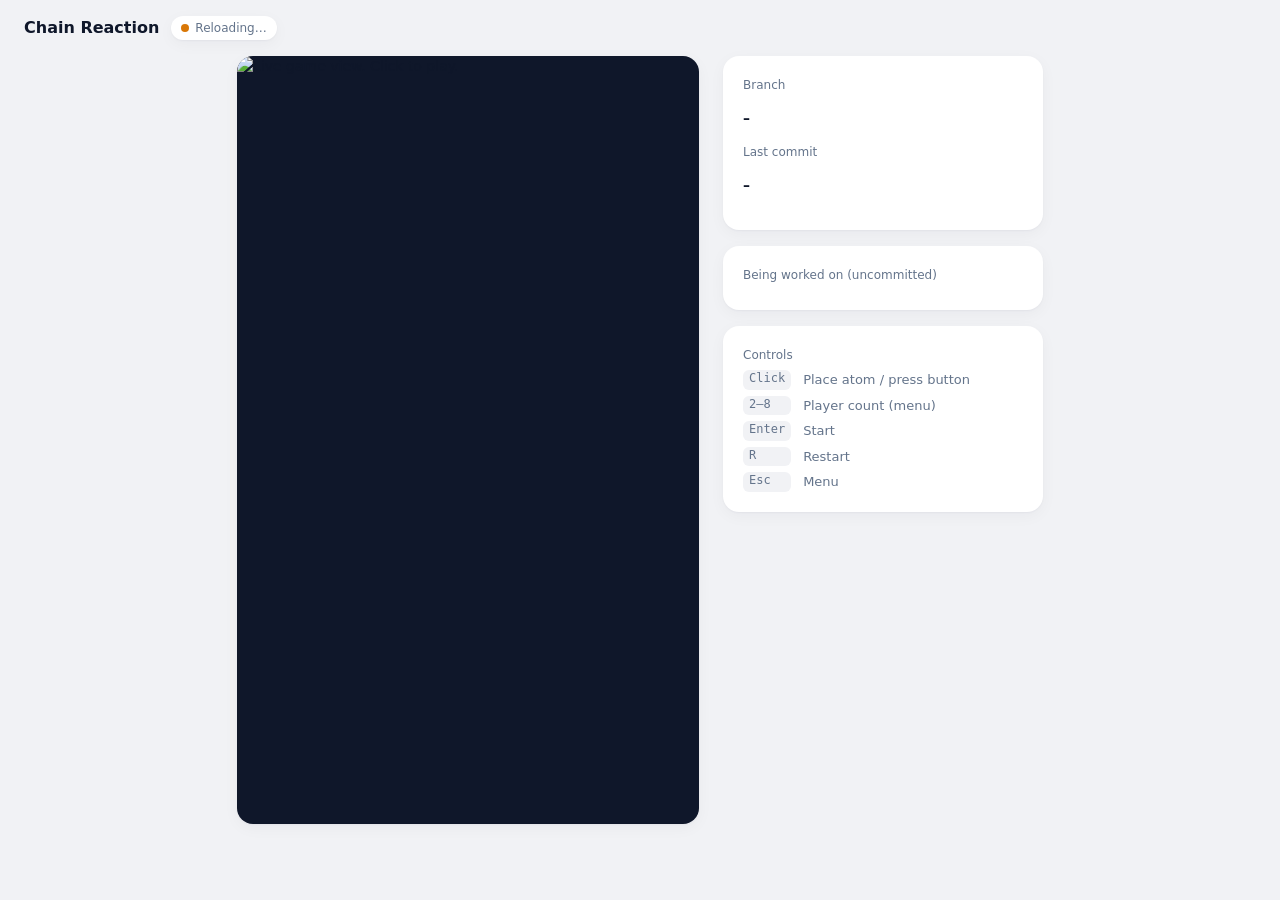
==== tools/live_preview.html @ 62a09b39 "Add live browser preview with hot reload" ====
<!doctype html>
<html lang="en">
<head>
<meta charset="utf-8">
<meta name="viewport" content="width=device-width, initial-scale=1">
<title>Chain Reaction · Live</title>
<style>
  :root {
    --canvas: #f1f2f5; --card: #fff; --text: #0f172a; --muted: #64748b; --line: #e2e8f0;
    --live: #16a34a; --busy: #d97706; --error: #dc2626; --error-bg: #fef2f2;
    --shadow: 0 1px 2px rgb(15 23 42 / .04), 0 4px 16px rgb(15 23 42 / .04);
  }
  @media (prefers-color-scheme: dark) {
    :root {
      --canvas: #0b1120; --card: #172033; --text: #f1f5f9; --muted: #94a3b8; --line: #263247;
      --live: #4ade80; --busy: #fbbf24; --error: #f87171; --error-bg: #2a1215; --shadow: none;
    }
  }
  * { box-sizing: border-box; }
  body { margin: 0; background: var(--canvas); color: var(--text);
         font: 14px/1.5 system-ui, -apple-system, "Segoe UI", Ubuntu, sans-serif; }
  header { display: flex; align-items: center; gap: 12px; padding: 16px 24px; }
  h1 { font-size: 16px; margin: 0; font-weight: 650; }
  .pill { display: inline-flex; align-items: center; gap: 6px; padding: 3px 10px; border-radius: 999px;
          background: var(--card); box-shadow: var(--shadow); font-size: 12px; color: var(--muted); }
  .dot { width: 8px; height: 8px; border-radius: 50%; background: var(--busy); }
  .live .dot { background: var(--live); }
  .error .dot { background: var(--error); }
  main { display: grid; grid-template-columns: auto 320px; gap: 24px; justify-content: center;
         align-items: start; padding: 0 24px 24px; }
  .stage { position: relative; }
  #game { display: block; height: calc(100vh - 96px); max-height: 768px; min-height: 360px; width: auto;
          aspect-ratio: 462 / 768; border-radius: 16px; box-shadow: var(--shadow); cursor: pointer;
          background: #0f172a; user-select: none; }
  #game:focus-visible { outline: 3px solid var(--live); outline-offset: 3px; }
  .card { background: var(--card); border-radius: 16px; box-shadow: var(--shadow); padding: 20px; }
  .card + .card { margin-top: 16px; }
  .label { font-size: 12px; color: var(--muted); margin: 0 0 6px; }
  .value { font-weight: 600; word-break: break-word; }
  ul { list-style: none; margin: 0; padding: 0; font: 12px/1.9 ui-monospace, "Ubuntu Mono", monospace; }
  li span { display: inline-block; width: 22px; color: var(--muted); }
  .empty { color: var(--muted); font-size: 13px; }
  kbd { font: 12px ui-monospace, monospace; padding: 1px 6px; border-radius: 6px; background: var(--canvas); }
  .keys { display: grid; grid-template-columns: auto 1fr; gap: 6px 12px; font-size: 13px; color: var(--muted); }
  #error { display: none; position: absolute; inset: 12px; overflow: auto; margin: 0; padding: 16px;
           border-radius: 12px; background: var(--error-bg); color: var(--error);
           font: 12px/1.5 ui-monospace, monospace; white-space: pre-wrap; }
  .error #error { display: block; }
  @media (max-width: 760px) {
    header { padding: 16px; }
    main { grid-template-columns: 1fr; padding: 0 16px 16px; }
    #game { width: 100%; height: auto; min-height: 0; }
  }
</style>
</head>
<body>
<header>
  <h1>Chain Reaction</h1>
  <span class="pill" id="state" role="status"><span class="dot"></span><span id="state-text">Connecting…</span></span>
</header>
<main>
  <div class="stage" id="stage">
    <img id="game" src="/stream" alt="Live game view. Click to play." tabindex="0">
    <pre id="error"></pre>
  </div>
  <aside>
    <section class="card">
      <p class="label">Branch</p>
      <p class="value" id="branch">–</p>
      <p class="label" style="margin-top:14px">Last commit</p>
      <p class="value" id="commit">–</p>
    </section>
    <section class="card">
      <p class="label">Being worked on (uncommitted)</p>
      <ul id="changes"></ul>
    </section>
    <section class="card">
      <p class="label">Controls</p>
      <div class="keys">
        <kbd>Click</kbd><span>Place atom / press button</span>
        <kbd>2–8</kbd><span>Player count (menu)</span>
        <kbd>Enter</kbd><span>Start</span>
        <kbd>R</kbd><span>Restart</span>
        <kbd>Esc</kbd><span>Menu</span>
      </div>
    </section>
  </aside>
</main>
<script>
  const game = document.getElementById("game");
  const state = document.getElementById("state");
  const stateText = document.getElementById("state-text");
  let started = null, size = [462, 768], lastMove = 0;

  const send = (event) => fetch("/input", { method: "POST", body: JSON.stringify(event) }).catch(() => {});

  function toGame(e) {
    const r = game.getBoundingClientRect();
    return { x: (e.clientX - r.left) / r.width * size[0], y: size[1] - (e.clientY - r.top) / r.height * size[1] };
  }
  game.addEventListener("click", (e) => { game.focus(); send({ type: "click", ...toGame(e) }); });
  game.addEventListener("mousemove", (e) => {
    if (performance.now() - lastMove < 40) return;
    lastMove = performance.now();
    send({ type: "move", ...toGame(e) });
  });
  document.addEventListener("keydown", (e) => {
    if (!/^(Enter| |Escape|ArrowLeft|ArrowRight|[0-9rR])$/.test(e.key) || e.target !== game && e.target !== document.body) return;
    e.preventDefault();
    send({ type: "key", key: e.key });
  });
  game.addEventListener("error", () => setTimeout(() => { game.src = "/stream?" + Date.now(); }, 1000));

  function setState(cls, text) { state.className = "pill " + cls; stateText.textContent = text; }

  async function poll() {
    try {
      const s = await (await fetch("/status", { cache: "no-store" })).json();
      size = s.size;
      if (s.started !== started) { started = s.started; game.src = "/stream?" + started; }
      document.getElementById("stage").className = "stage " + (s.error ? "error" : "");
      document.getElementById("error").textContent = s.error || "";
      document.getElementById("branch").textContent = s.branch || "(detached)";
      document.getElementById("commit").textContent = s.commit;
      const list = document.getElementById("changes");
      list.replaceChildren(...(s.changes.length ? s.changes.map((line) => {
        const li = document.createElement("li"), tag = document.createElement("span");
        tag.textContent = line.slice(0, 2).trim();
        li.append(tag, line.slice(3));
        return li;
      }) : [Object.assign(document.createElement("li"), { className: "empty", textContent: "Nothing uncommitted" })]));
      setState(s.error ? "error" : "live",
               s.error ? "Error, fix the code to reload" : "Live · reloaded " + new Date(s.started * 1000).toLocaleTimeString());
    } catch {
      setState("", "Reloading…");
    }
  }
  poll();
  setInterval(poll, 1000);
</script>
</body>
</html>
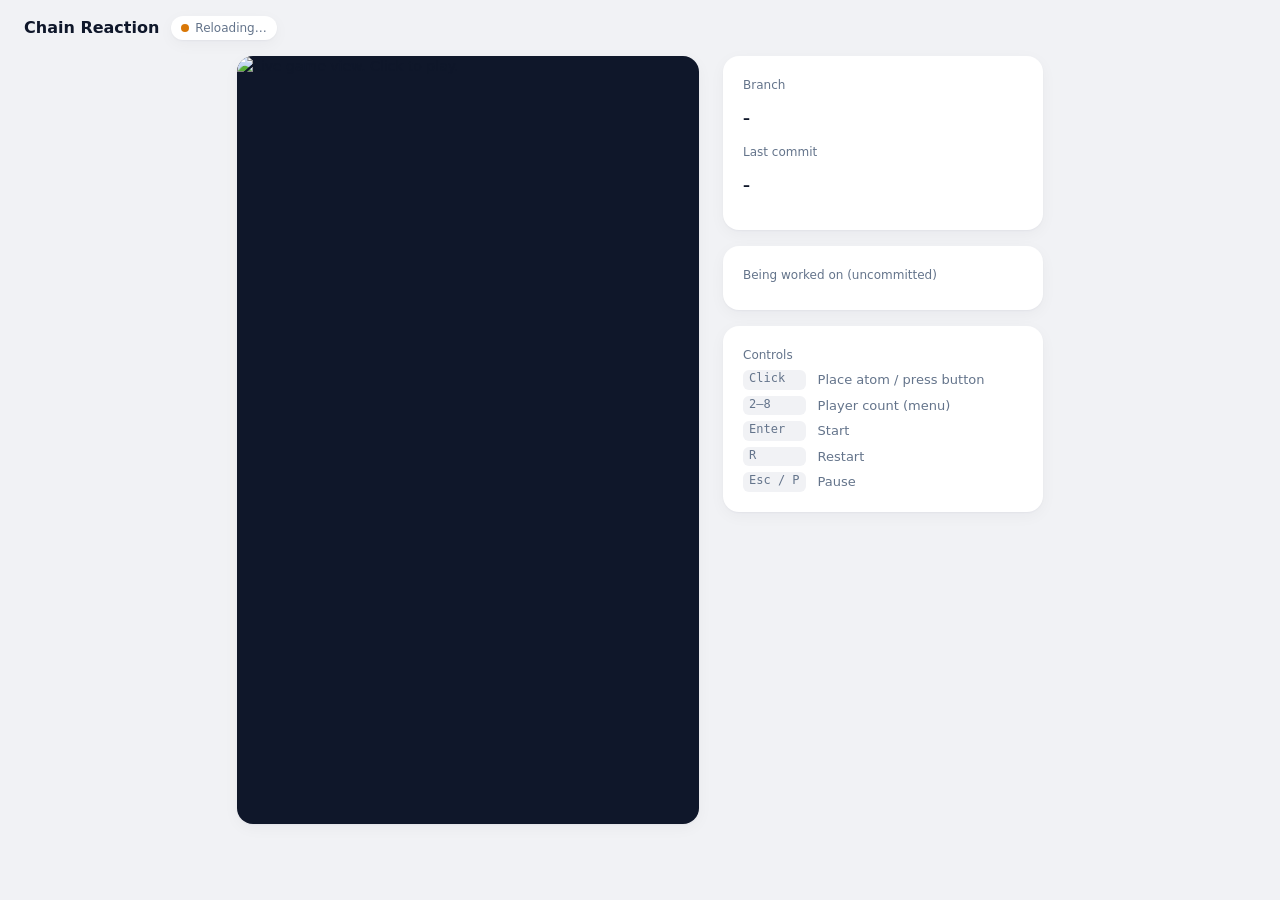
==== commit 413be7eb: "Add pause menu, restart/pause HUD and accent colour" ====
--- a/tools/live_preview.html
+++ b/tools/live_preview.html
@@ -81,7 +81,7 @@
         <kbd>2–8</kbd><span>Player count (menu)</span>
         <kbd>Enter</kbd><span>Start</span>
         <kbd>R</kbd><span>Restart</span>
-        <kbd>Esc</kbd><span>Menu</span>
+        <kbd>Esc / P</kbd><span>Pause</span>
       </div>
     </section>
   </aside>
@@ -105,7 +105,7 @@
     send({ type: "move", ...toGame(e) });
   });
   document.addEventListener("keydown", (e) => {
-    if (!/^(Enter| |Escape|ArrowLeft|ArrowRight|[0-9rR])$/.test(e.key) || e.target !== game && e.target !== document.body) return;
+    if (!/^(Enter| |Escape|ArrowLeft|ArrowRight|[0-9rRpP])$/.test(e.key) || e.target !== game && e.target !== document.body) return;
     e.preventDefault();
     send({ type: "key", key: e.key });
   });
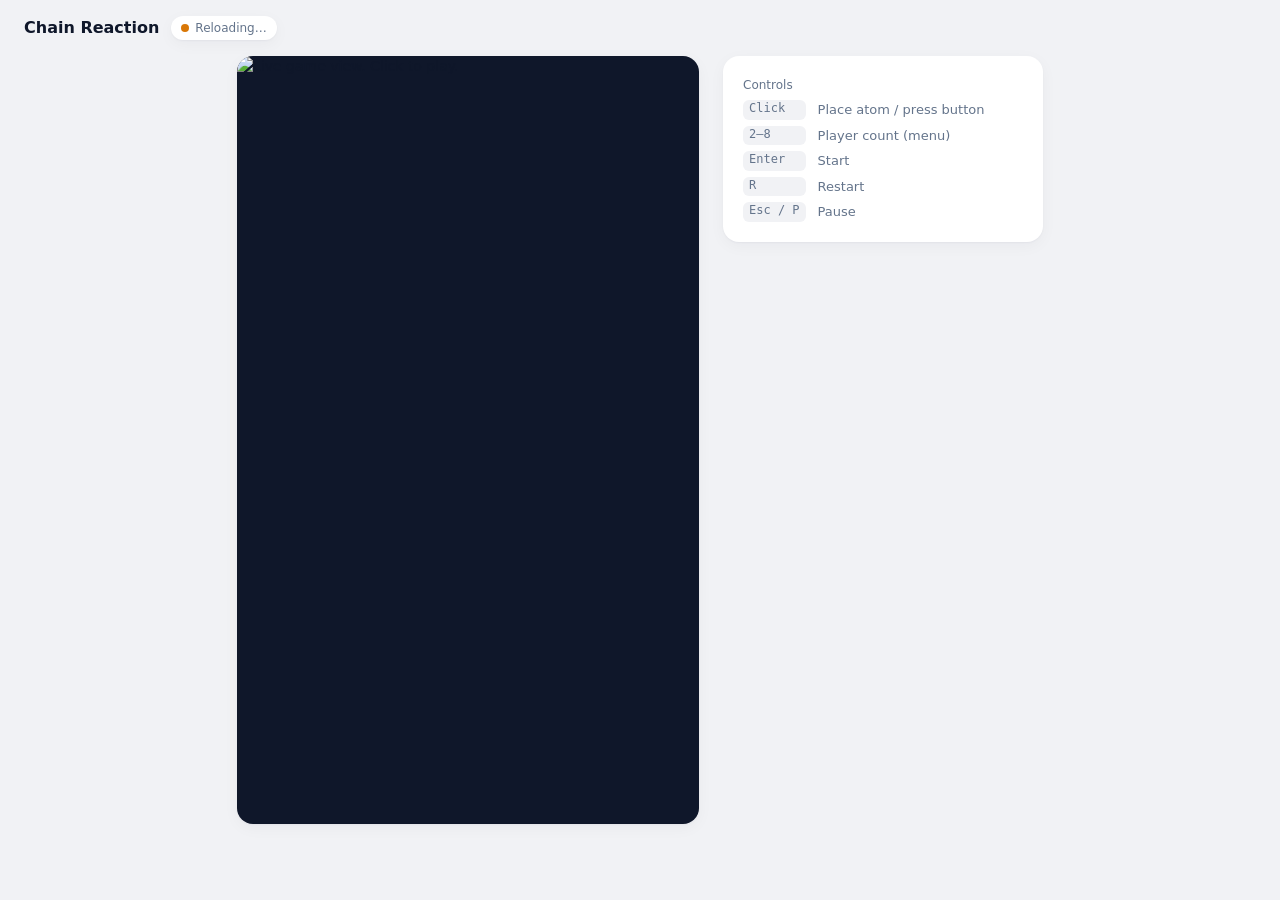
==== commit cf22f63c: "Remove git panel from live preview" ====
--- a/tools/live_preview.html
+++ b/tools/live_preview.html
@@ -37,9 +37,6 @@
   .card + .card { margin-top: 16px; }
   .label { font-size: 12px; color: var(--muted); margin: 0 0 6px; }
   .value { font-weight: 600; word-break: break-word; }
-  ul { list-style: none; margin: 0; padding: 0; font: 12px/1.9 ui-monospace, "Ubuntu Mono", monospace; }
-  li span { display: inline-block; width: 22px; color: var(--muted); }
-  .empty { color: var(--muted); font-size: 13px; }
   kbd { font: 12px ui-monospace, monospace; padding: 1px 6px; border-radius: 6px; background: var(--canvas); }
   .keys { display: grid; grid-template-columns: auto 1fr; gap: 6px 12px; font-size: 13px; color: var(--muted); }
   #error { display: none; position: absolute; inset: 12px; overflow: auto; margin: 0; padding: 16px;
@@ -64,16 +61,6 @@
     <pre id="error"></pre>
   </div>
   <aside>
-    <section class="card">
-      <p class="label">Branch</p>
-      <p class="value" id="branch">–</p>
-      <p class="label" style="margin-top:14px">Last commit</p>
-      <p class="value" id="commit">–</p>
-    </section>
-    <section class="card">
-      <p class="label">Being worked on (uncommitted)</p>
-      <ul id="changes"></ul>
-    </section>
     <section class="card">
       <p class="label">Controls</p>
       <div class="keys">
@@ -120,15 +107,6 @@
       if (s.started !== started) { started = s.started; game.src = "/stream?" + started; }
       document.getElementById("stage").className = "stage " + (s.error ? "error" : "");
       document.getElementById("error").textContent = s.error || "";
-      document.getElementById("branch").textContent = s.branch || "(detached)";
-      document.getElementById("commit").textContent = s.commit;
-      const list = document.getElementById("changes");
-      list.replaceChildren(...(s.changes.length ? s.changes.map((line) => {
-        const li = document.createElement("li"), tag = document.createElement("span");
-        tag.textContent = line.slice(0, 2).trim();
-        li.append(tag, line.slice(3));
-        return li;
-      }) : [Object.assign(document.createElement("li"), { className: "empty", textContent: "Nothing uncommitted" })]));
       setState(s.error ? "error" : "live",
                s.error ? "Error, fix the code to reload" : "Live · reloaded " + new Date(s.started * 1000).toLocaleTimeString());
     } catch {
